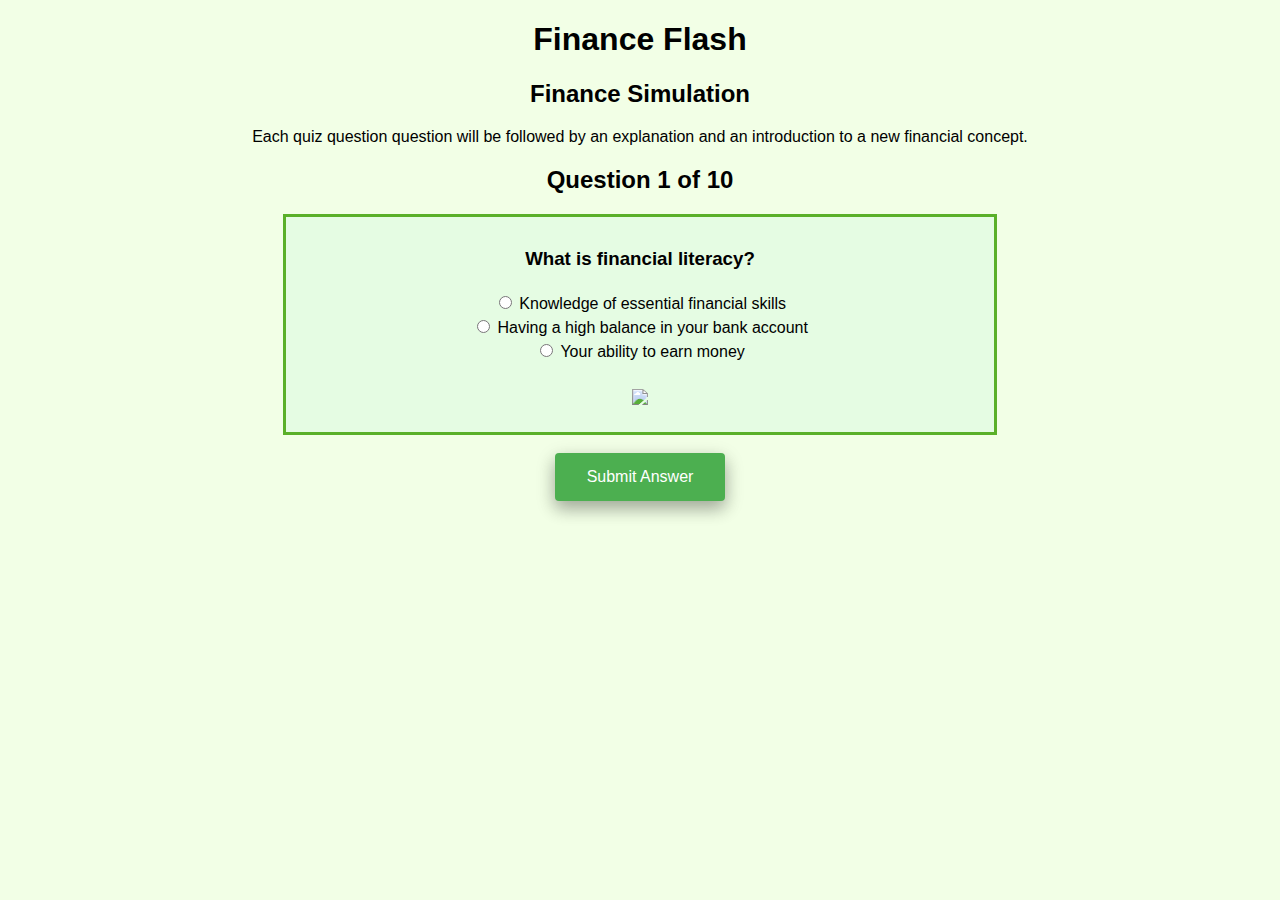
==== simulation.html @ 73e32674 "Add files via upload" ====
<!DOCTYPE html>
<html>

<head>
	<meta charset="utf-8">
	<meta name="viewport" content="width=device-width">
	<title>Finance Flash</title>
	<link href="style.css" rel="stylesheet" type="text/css" />

	<script type="text/javascript" src="script.js">

	</script>
	<link rel="favicon icon" href="images/favicon.ico" type="image/x-icon">
</head>

<body>
	<h1>Finance Flash</h1>
	<h2>Finance Simulation</h2>

	<p>Each quiz question question will be followed by an explanation and an introduction to a new financial concept.</p>

	<h2 id="test_status"></h2>

	<div class="quizQuestion" id="quizQuestion"></div>

	<br>
	<div id="submitAnswer"></div>
	<br>

	<div class = "explanation" id="explanation"></div>

</body>

</html>
---- style.css ----
*{
	font-family: Arial, Helvetica, sans-serif;
	text-align:center;
}

h1{
	text-align: center;
}

body{
   background-color: #f2ffe6;
   /* font-family: Verdana,sans-serif; */
	 margin: 12px;
}

button, input[type="button"], input[type="submit"]{
	background-color: #4CAF50; /* Green */
  border: none;
  color: white;
  padding: 15px 32px;
  text-align: center;
  text-decoration: none;
  display: inline-block;
  font-size: 16px;
	border-radius: 4px;
	box-shadow: 0 8px 16px 0 rgba(0,0,0,0.2), 0 6px 20px 0 rgba(0,0,0,0.19);
}

div.quizQuestion {
	margin:auto;
	border: #5AB029 3px solid;
	padding: 10px 40px 20px 40px;
	background-color: #E5FCE3;
	width: 50%;
	line-height:1.5;
}

div.explanation{
	margin:auto;
	border: #0000FF 3px solid;
	padding: 10px 40px 40px 40px;
	background-color: #ddf6ff;
	width: 50%;

	font-size: 16px;
  line-height: 1.5;
}

.homeImage{
  border-radius: 25px;
  height: auto;
  width: 32%;
  /* width: 20vw; */
  margin-left: 10px;
}
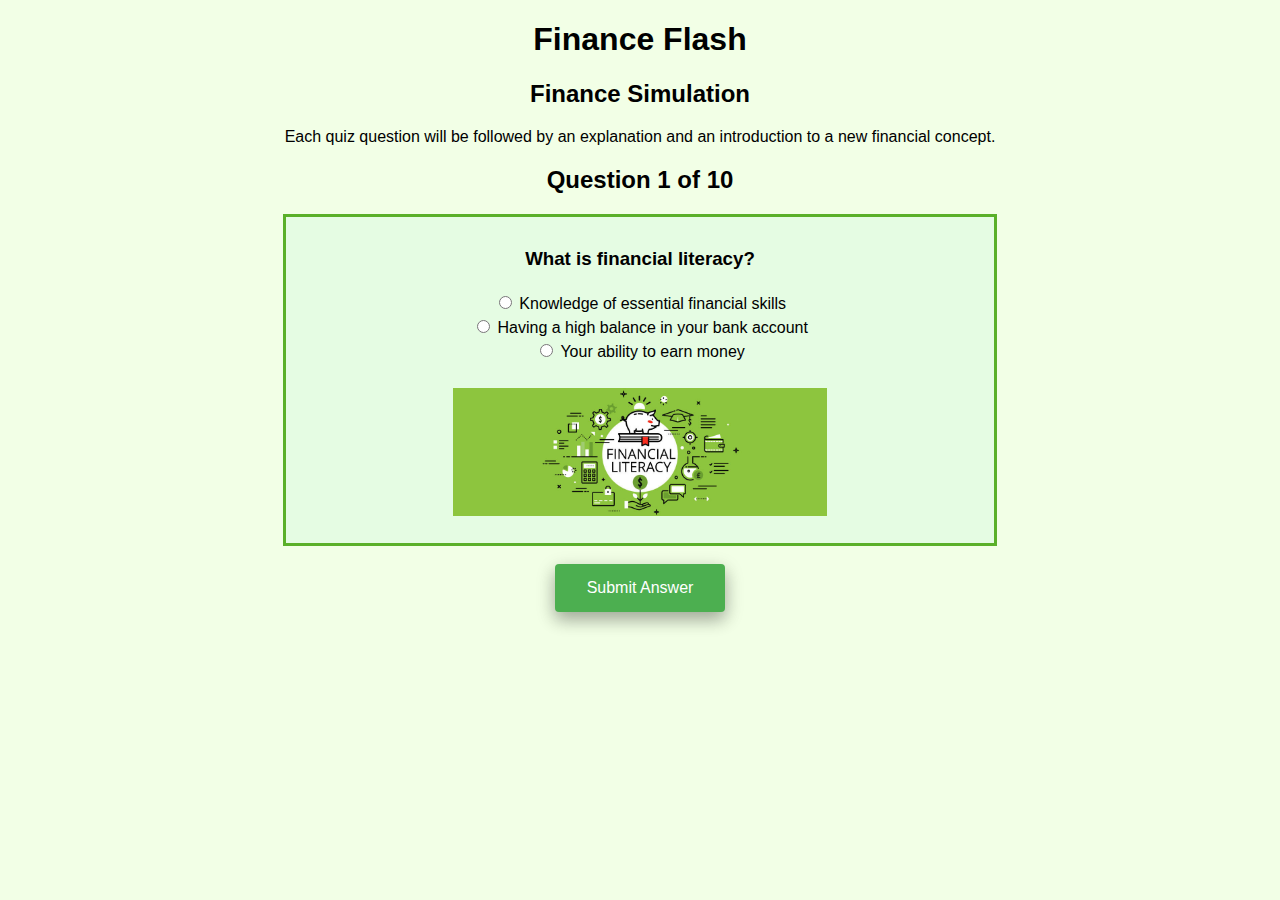
==== commit c0d1ae25: "Update simulation.html" ====
--- a/simulation.html
+++ b/simulation.html
@@ -17,7 +17,7 @@
 	<h1>Finance Flash</h1>
 	<h2>Finance Simulation</h2>
 
-	<p>Each quiz question question will be followed by an explanation and an introduction to a new financial concept.</p>
+	<p>Each quiz question will be followed by an explanation and an introduction to a new financial concept.</p>
 
 	<h2 id="test_status"></h2>
 
@@ -31,4 +31,4 @@
 
 </body>
 
-</html>+</html>
